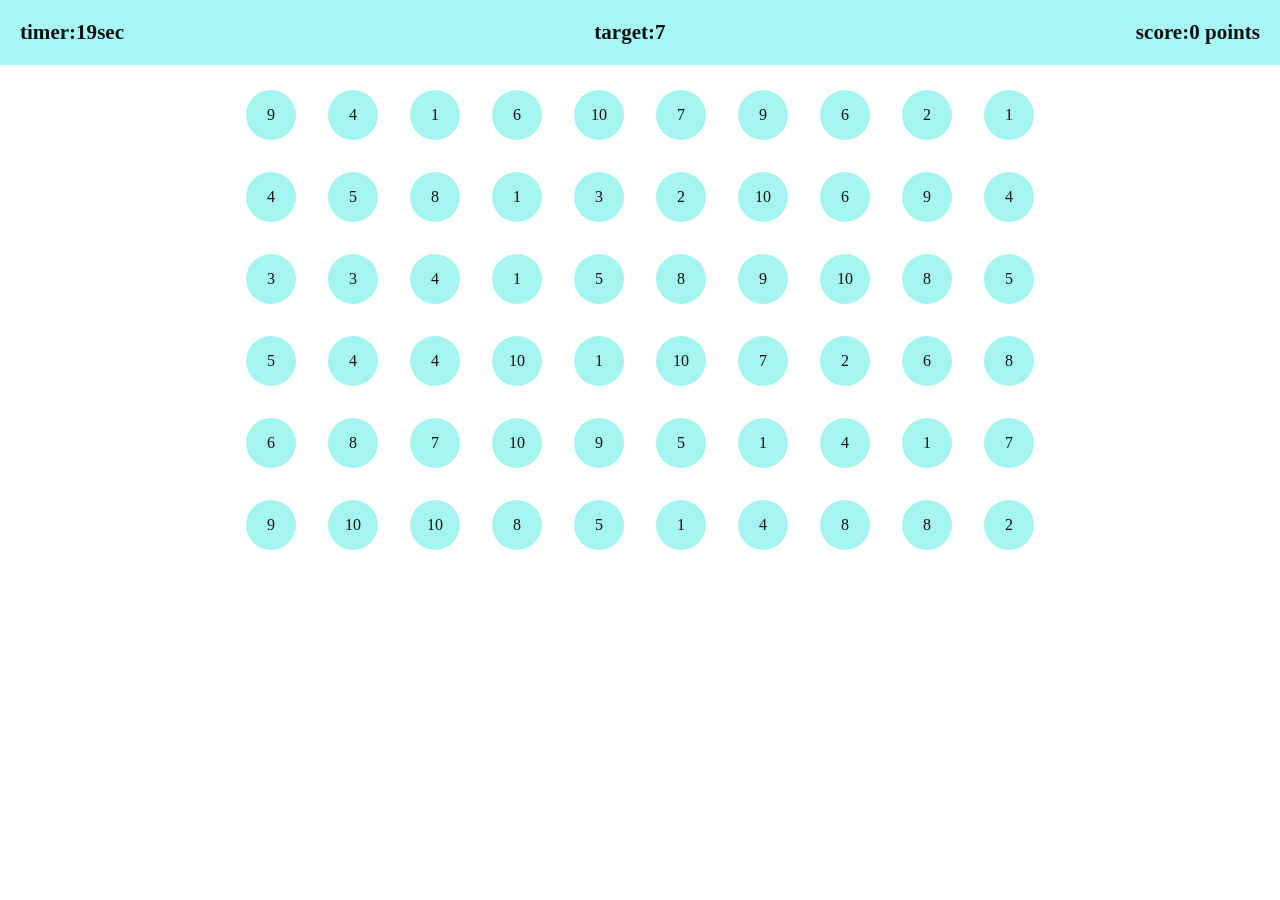
==== project5/index.html @ b0f8acbc "done basic project on eventBubbling" ====
<!DOCTYPE html>
<html lang="en">
<head>
    <meta charset="UTF-8">
    <meta name="viewport" content="width=device-width, initial-scale=1.0">
    <title> number Shooter</title>
    <link rel="stylesheet" href="style.css">
</head>
<body>

    <div id="mainContainer">
        <h3>timer:<span id="timer">20</span>sec</h3>
        <h3>target:<span id="target">7</span></h3>
        <h3>score:<span id="score">0</span> points</h3>
    </div>

     <div id="container">

        <!-- <div class="gameOver">
             <h1>
                game-over dude!
            </h1>
            <h3>Your-Score<span id="showScore">0</span></h3>

            <button id="restartBtn">restart</button>
            
        </div> -->
            
    </div>

   
    <script src="script.js"></script> 
     
</body>
</html>
---- project5/style.css ----
*{
    padding:0px;
    margin:0px;
    box-sizing: border-box;
}

html , body{
    width:100%;
    height:100%;
}

#mainContainer{
    width:100%;
    background-color: rgb(168, 247, 247);
    color:rgb(15, 15, 15);
    display:flex;
    align-items:center;
    justify-content:space-between;
    padding:20px 20px;
    font-size: large;
}

#container{

    width:55rem;
    display:flex;
    align-items:center;
    justify-content:center;
    gap:2rem;
    padding:20px;
    flex-wrap: wrap;
    margin:auto;
    margin-top:5px;
}

.circle{
    height:50px;
    width:50px;
    border-radius:50%;
    background-color: rgb(164, 245, 239);
    color:rgb(15, 15, 15);
    display:flex;
    align-items: center;
    justify-content:center;
}

.gameOver{ 
    color:green;
    display:none;
    flex-direction:column;
    gap:10px;
    align-items:center;
    justify-content:center;
}


#restartBtn{
    padding:12px 28px;
    font-size:18px;
    font-weight:bold;
    border:none;
    border-radius:8px;
    background:#ff4d4d;
    color:white;
    cursor:pointer;
    transition:all 0.25s ease;
}

#restartBtn:hover{
    background:#ff1a1a;
    transform:scale(1.05);
}

#restartBtn:active{
    transform:scale(0.95);
}
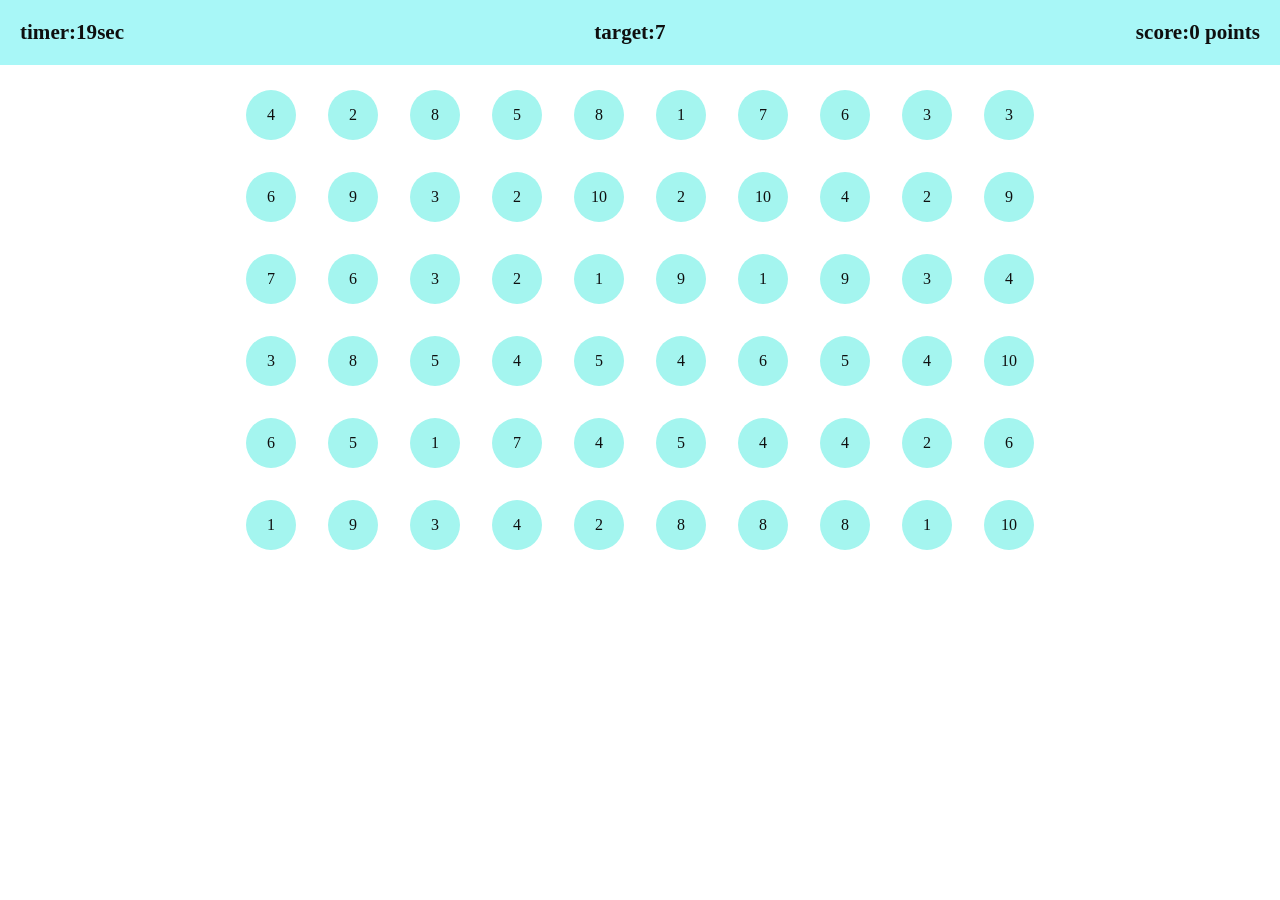
==== commit ffc88f0f: "TO-DO list with CRUD opeartions using API" ====
--- a/project5/index.html
+++ b/project5/index.html
@@ -15,16 +15,6 @@
     </div>
 
      <div id="container">
-
-        <!-- <div class="gameOver">
-             <h1>
-                game-over dude!
-            </h1>
-            <h3>Your-Score<span id="showScore">0</span></h3>
-
-            <button id="restartBtn">restart</button>
-            
-        </div> -->
             
     </div>
 
